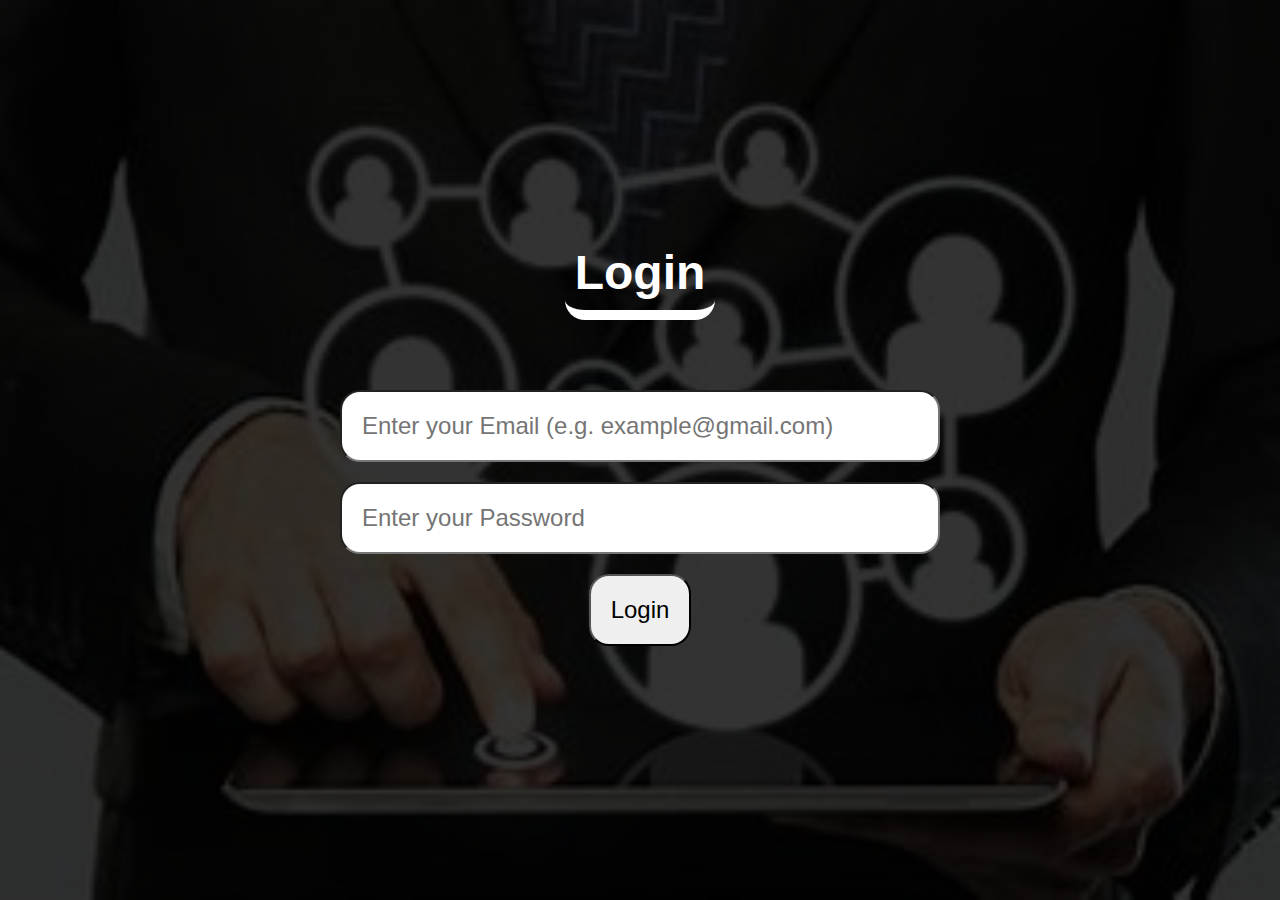
==== login.html @ d171e79c "Project started, Done Frontend" ====
<!DOCTYPE html>
<html lang="en">
<head>
    <meta charset="UTF-8">
    <meta name="viewport" content="width=device-width, initial-scale=1.0">
    <title>Login</title>
    <link rel="stylesheet" href="/css/utility.css">
    <link rel="stylesheet" href="/css/login.css">
</head>
<body>
    <div class="login flex-center">
        <div class="login-form flex-center">
            <h2>Login</h2>
            <form action="#" method="post" class="flex-column">
                <p>Invalid Credentials. Please check your username and password and try again</p>
                <input type="email" placeholder="Enter your Email (e.g. example@gmail.com)" name="email" required>
                <input type="password" placeholder="Enter your Password" name="password" required>
                <input type="submit" value="Login" class="login-button button">
            </form>
        </div>
    </div>
</body>
</html>
---- css/utility.css ----
*{
    margin: 0;
    padding: 0;
    box-sizing: border-box;
    font-family: sans-serif;
}
body{
    overflow-x: hidden;
}
.container{
    width: 90%;
}
a{
    text-decoration: none;
    color: black;
}
li:hover{
    transform: translateY(-5px);
}
li{
    list-style: none;
    transition: all 0.5s ease;
}
.flex{
    display: flex;
}
.flex-column{
    display: flex;
    flex-direction: column;
}
.flex-center{
    display: flex;
    justify-content: center;
    align-items: center;
}
.space-between{
    display: flex;
    justify-content: space-between;
}
---- css/login.css ----
.login, .register{
    height: 100vh;
    width: 100vw;
    background-color: #333;
    background-image: url(/assets/th.jpeg);
    background-position: center;
    background-size: cover;
    background-repeat: no-repeat;
    background-blend-mode: multiply;
    flex-direction: column;
    justify-content: space-evenly;
}
.login-form, .register-form{
    gap: 50px;
    width: 50%;
    color: white;
    flex-direction: column;
}
.login-form h2, .register-form h2{
    width: max-content;
    padding: 10px;
    font-size: 3rem;
    border-bottom: 10px solid white;
    border-radius: 20px;
}
.login-form form, .register-form form{
    width: 100%;
    gap: 20px;
    padding: 20px;
}
.login-form form p{
    align-self: center;
    background-color: red;
    padding: 10px;
    border-radius: 10px;
    font-size: 1.25rem;
    display: none;
}
.login-form form input, .register-form form input{
    padding: 20px;
    font-size: 1.5rem;
    border-radius: 20px;
}
.login-form form input:focus, .register-form form input:focus{
    border: none;
    outline: none;
}
.login-button, .register-button{
    width: max-content;
    border-radius: 20px;
    align-self: center;
    cursor: pointer;
}
.user-selection{
    gap: 20px;
    font-size: 1.5rem;
}
.user-selection input{
    font-size: 2rem;
}
input[type="radio"] {
    transform: scale(1.5); /* Adjust the scale as needed */
    margin-right: 10px; /* Add spacing for better alignment */
}

@media screen and (max-width: 900px){
    .login-form, .register-form{
        width: 100%;
    }
    .login-form form, .register-form form{
        text-align: center;
    }
    .login-form form p, .register-form form p{
        font-size: 1rem;
    }
    .login-form form input, .register-form form input{
        font-size: 1rem;
        padding: 10px;
    }
    .user-selection{
        font-size: 1rem;
    }
}
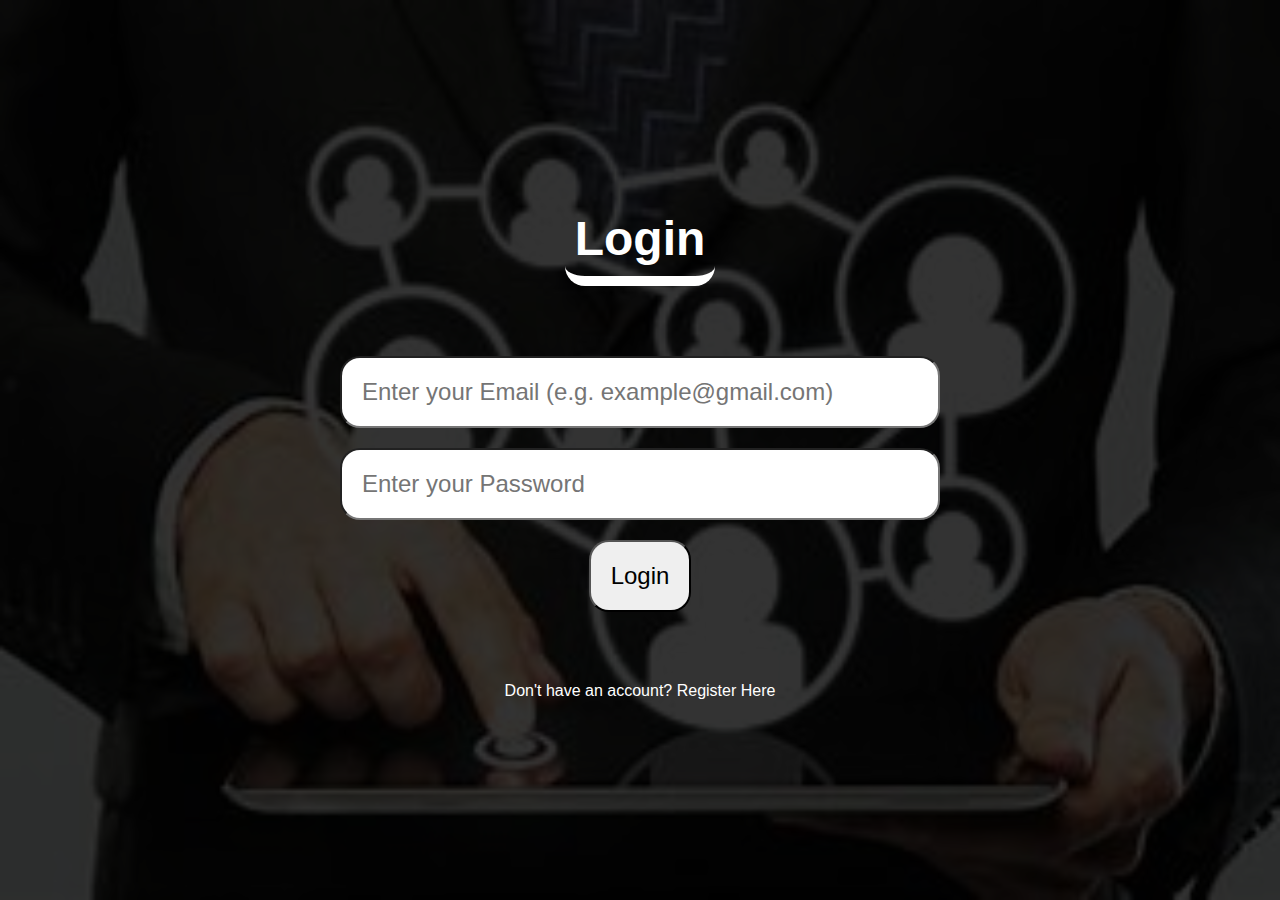
==== commit f24a3b40: "Code updated" ====
--- a/login.html
+++ b/login.html
@@ -17,6 +17,7 @@
                 <input type="password" placeholder="Enter your Password" name="password" required>
                 <input type="submit" value="Login" class="login-button button">
             </form>
+            <p>Don't have an account? <a href="register.html" title="Register">Register Here</a></p>
         </div>
     </div>
 </body>
--- a/css/utility.css
+++ b/css/utility.css
@@ -12,7 +12,7 @@
 }
 a{
     text-decoration: none;
-    color: black;
+    color: white;
 }
 li:hover{
     transform: translateY(-5px);
